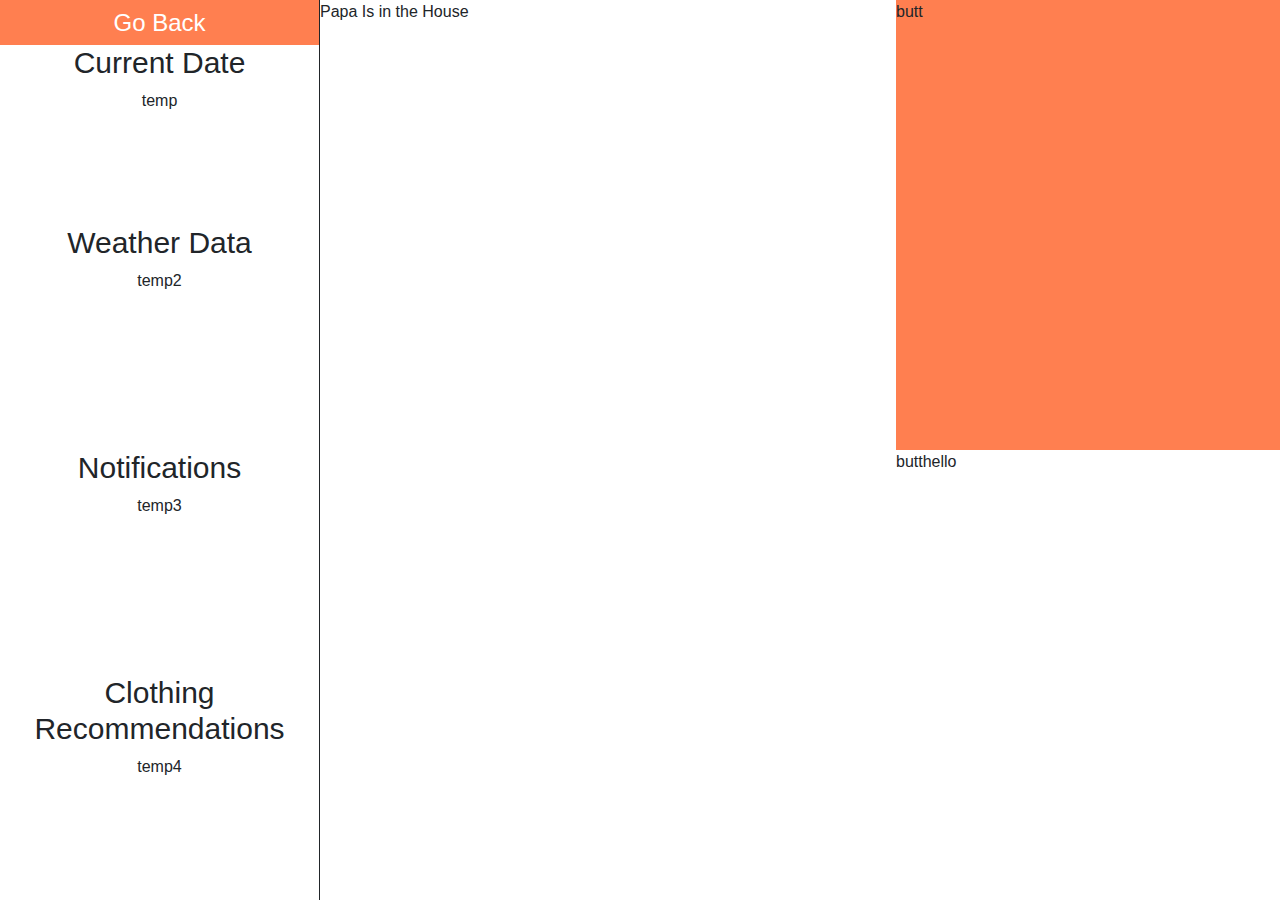
==== daily.html @ 5c29030c "sss" ====
<!DOCTYPE html>
<html>
	<head>
		<title>Daily Schedule</title>
		<link rel="stylesheet" href=".\css\dailyview.css"/>
		<link rel="stylesheet" href=".\css\bootstrap.css"/>
		<script src="./scripts/daily.js" type="text/javascript">
		</script>
	</head>
	<body>
		<div class= "left">
			<span>
				<div id = "datebox" class = "box">
					<button onclick="a()" class = "buttonLeft">Go Back</button>
					<h1 class = "paragraphHead">Current Date</h1>
					<p id = "date" class = "paragraph">temp</p>
				</div>
				<div id = "weatherbox" class = "box">
					<h1 class = "paragraphHead">Weather Data</h1>
					<p id = "weather" class = "paragraph">temp2</p>
				</div>
				<div id= "notificationbox" class = "box">
					<h1 class = "paragraphHead">Notifications</h1>
					<p id = "notification" class = "paragraph">temp3</p>
				</div>
				<div id= "clothesbox" class = "box">
					<h1 class = "paragraphHead">Clothing Recommendations</h1>
					<p id = "clothes" class = "paragraph">temp4</p>
				</div>
			</span>
		</div>
		<div class= "middle">
			<span>
				<div id="08" class = "timebox">
					<p>Papa Is in the House</p>
				</div>
				<div id="09" class = "timebox">
				</div>
				<div id="10" class = "timebox">
				</div>
				<div id="11" class = "timebox">
				</div>
				<div id="12" class = "timebox">
				</div>
				<div id="13" class = "timebox">
				</div>
				<div id="14" class = "timebox">
				</div>
				<div id="15" class = "timebox">
				</div>
				<div id="16" class = "timebox">
				</div>
				<div id="17" class = "timebox">
				</div>
				<div id="18" class = "timebox">
				</div>
				<div id="19" class = "timebox">
				</div>
				<div id="20" class = "timebox">
				</div>
			</span>
		</div>
		<div class = "right">
			<span>
				<div class = "calendar">
					<p>butt</p>
				</div>
				<div class = "events">
					<p>butthello</p>
				</div>
			</div>
		</span>
	</body>
</html>
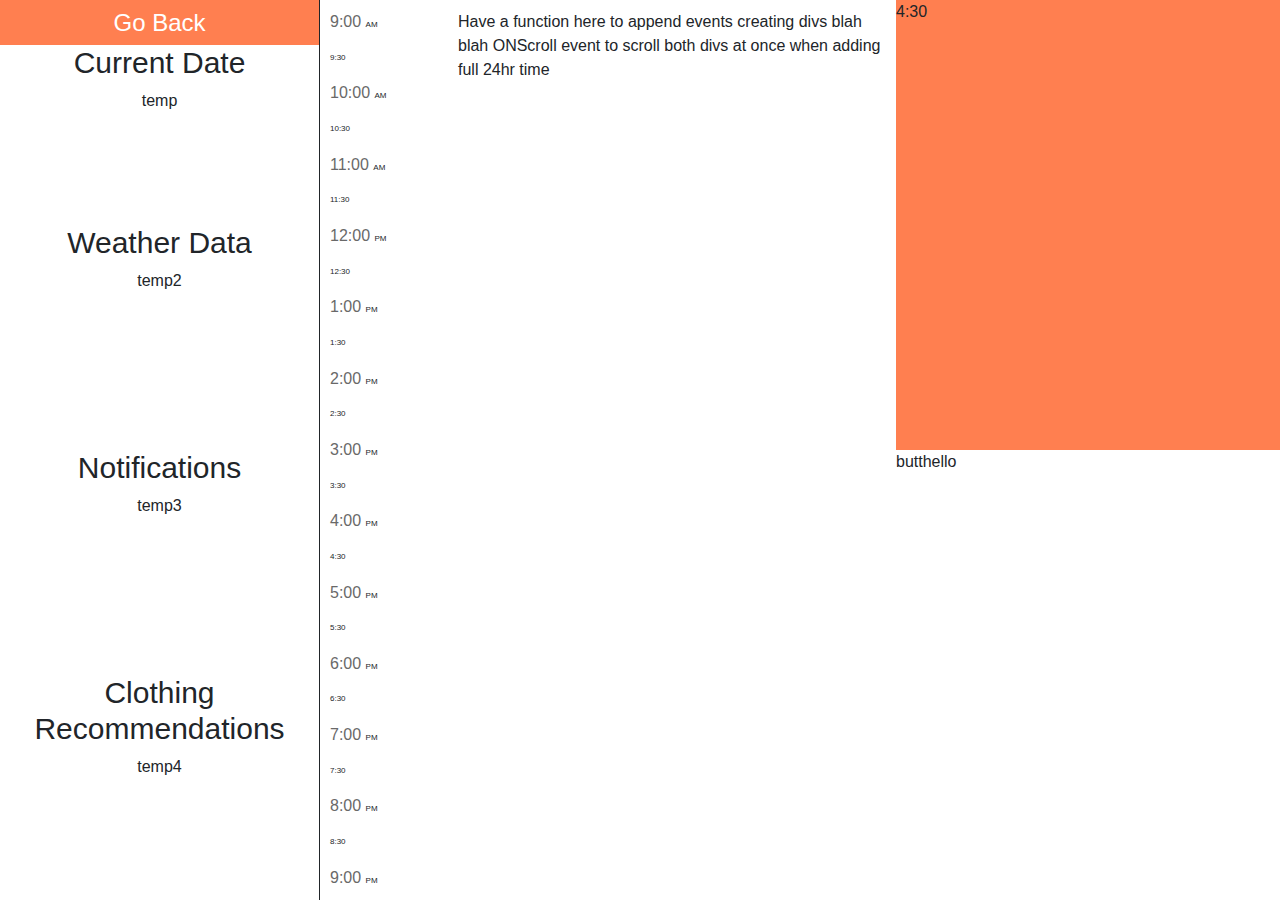
==== commit 9ce124ff: "xd i luv class 'hEE" ====
--- a/daily.html
+++ b/daily.html
@@ -2,7 +2,7 @@
 <html>
 	<head>
 		<title>Daily Schedule</title>
-		<link rel="stylesheet" href=".\css\dailyview.css"/>
+		<link rel="stylesheet" href="css\dailyview.css"/>
 		<link rel="stylesheet" href=".\css\bootstrap.css"/>
 		<script src="./scripts/daily.js" type="text/javascript">
 		</script>
@@ -31,39 +31,43 @@
 		</div>
 		<div class= "middle">
 			<span>
-				<div id="08" class = "timebox">
-					<p>Papa Is in the House</p>
-				</div>
-				<div id="09" class = "timebox">
-				</div>
-				<div id="10" class = "timebox">
-				</div>
-				<div id="11" class = "timebox">
-				</div>
-				<div id="12" class = "timebox">
-				</div>
-				<div id="13" class = "timebox">
-				</div>
-				<div id="14" class = "timebox">
-				</div>
-				<div id="15" class = "timebox">
-				</div>
-				<div id="16" class = "timebox">
-				</div>
-				<div id="17" class = "timebox">
-				</div>
-				<div id="18" class = "timebox">
-				</div>
-				<div id="19" class = "timebox">
-				</div>
-				<div id="20" class = "timebox">
-				</div>
+				<div class="timings">
+			    <div> <span> 9:00 </span> AM </div>
+			    <div> 9:30 </div>
+			    <div> <span> 10:00 </span>AM </div>
+			    <div> 10:30 </div>
+			    <div> <span> 11:00 </span>AM </div>
+			    <div> 11:30 </div>
+			    <div> <span> 12:00 </span>PM </div>
+			    <div> 12:30 </div>
+			    <div> <span> 1:00 </span>PM </div>
+			    <div> 1:30 </div>
+			    <div> <span> 2:00 </span>PM </div>
+			    <div> 2:30 </div>
+			    <div> <span> 3:00 </span>PM </div>
+			    <div> 3:30 </div>
+			    <div> <span> 4:00 </span>PM </div>
+			    <div> 4:30 </div>
+			    <div> <span> 5:00 </span>PM </div>
+			    <div> 5:30 </div>
+			    <div> <span> 6:00 </span>PM </div>
+			    <div> 6:30 </div>
+			    <div> <span> 7:00 </span>PM </div>
+			    <div> 7:30 </div>
+			    <div> <span> 8:00 </span>PM </div>
+			    <div> 8:30 </div>
+			    <div> <span> 9:00 </span>PM </div>
+  			</div>
 			</span>
+		</div>
+		<div class = "middle2">
+			Have a function here to append events creating divs blah blah
+			ONScroll event to scroll both divs at once when adding full 24hr time
 		</div>
 		<div class = "right">
 			<span>
 				<div class = "calendar">
-					<p>butt</p>
+					4:30
 				</div>
 				<div class = "events">
 					<p>butthello</p>
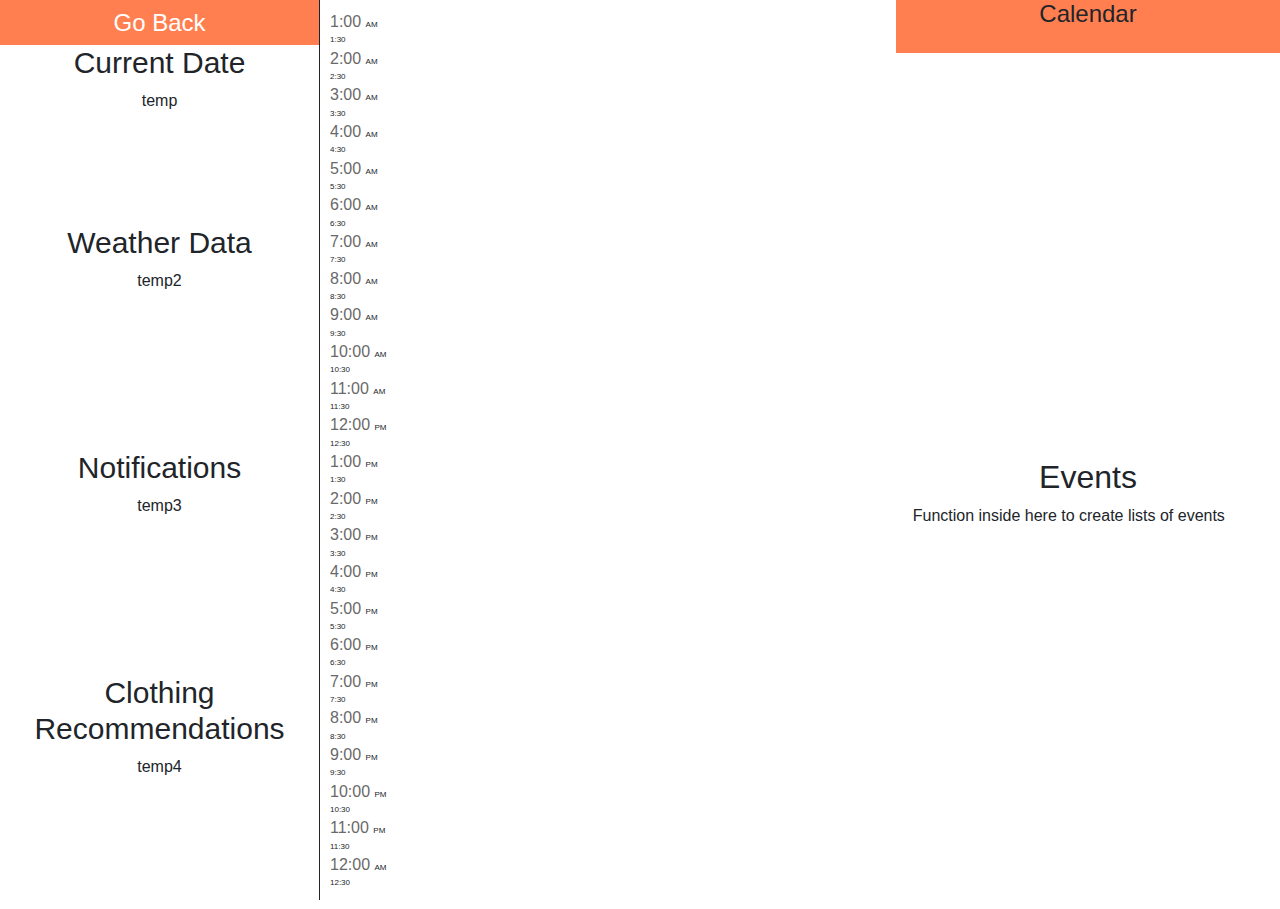
==== commit 7950ae90: "sssss" ====
--- a/daily.html
+++ b/daily.html
@@ -5,6 +5,10 @@
 		<link rel="stylesheet" href="css\dailyview.css"/>
 		<link rel="stylesheet" href=".\css\bootstrap.css"/>
 		<script src="./scripts/daily.js" type="text/javascript">
+		function onScroll(div){
+			var d1 = document.getElementById('t')
+			d1.scrollTop = div.scrollTop;
+		}
 		</script>
 	</head>
 	<body>
@@ -29,9 +33,25 @@
 				</div>
 			</span>
 		</div>
-		<div class= "middle">
+		<div class= "middle" onscroll="onScroll(this)">
 			<span>
 				<div class="timings">
+					<div> <span> 1:00 </span> AM </div>
+					<div> 1:30 </div>
+					<div> <span> 2:00 </span> AM </div>
+					<div> 2:30 </div>
+					<div> <span> 3:00 </span> AM </div>
+					<div> 3:30 </div>
+					<div> <span> 4:00 </span> AM </div>
+				 	<div> 4:30 </div>
+			    <div> <span> 5:00 </span> AM </div>
+			    <div> 5:30 </div>
+					<div> <span> 6:00 </span> AM </div>
+					<div> 6:30 </div>
+					<div> <span> 7:00 </span> AM </div>
+					<div> 7:30 </div>
+					<div> <span> 8:00 </span> AM </div>
+				 	<div> 8:30 </div>
 			    <div> <span> 9:00 </span> AM </div>
 			    <div> 9:30 </div>
 			    <div> <span> 10:00 </span>AM </div>
@@ -57,20 +77,28 @@
 			    <div> <span> 8:00 </span>PM </div>
 			    <div> 8:30 </div>
 			    <div> <span> 9:00 </span>PM </div>
+					<div> 9:30 </div>
+					<div> <span> 10:00 </span>PM </div>
+			    <div> 10:30 </div>
+					<div> <span> 11:00 </span>PM </div>
+					<div> 11:30 </div>
+					<div> <span> 12:00 </span>AM </div>
+			    <div> 12:30 </div>
   			</div>
 			</span>
 		</div>
-		<div class = "middle2">
-			Have a function here to append events creating divs blah blah
-			ONScroll event to scroll both divs at once when adding full 24hr time
-		</div>
 		<div class = "right">
 			<span>
-				<div class = "calendar">
-					4:30
+				<div class = "calendarContainer">
+					<h2 class = "headers">Calendar</h2>
+					<div class = "calendar">
+					</div
 				</div>
 				<div class = "events">
-					<p>butthello</p>
+					<h2> Events </h2>
+					<div class = "eventContainer">
+						Function inside here to create lists of events
+					</div>
 				</div>
 			</div>
 		</span>
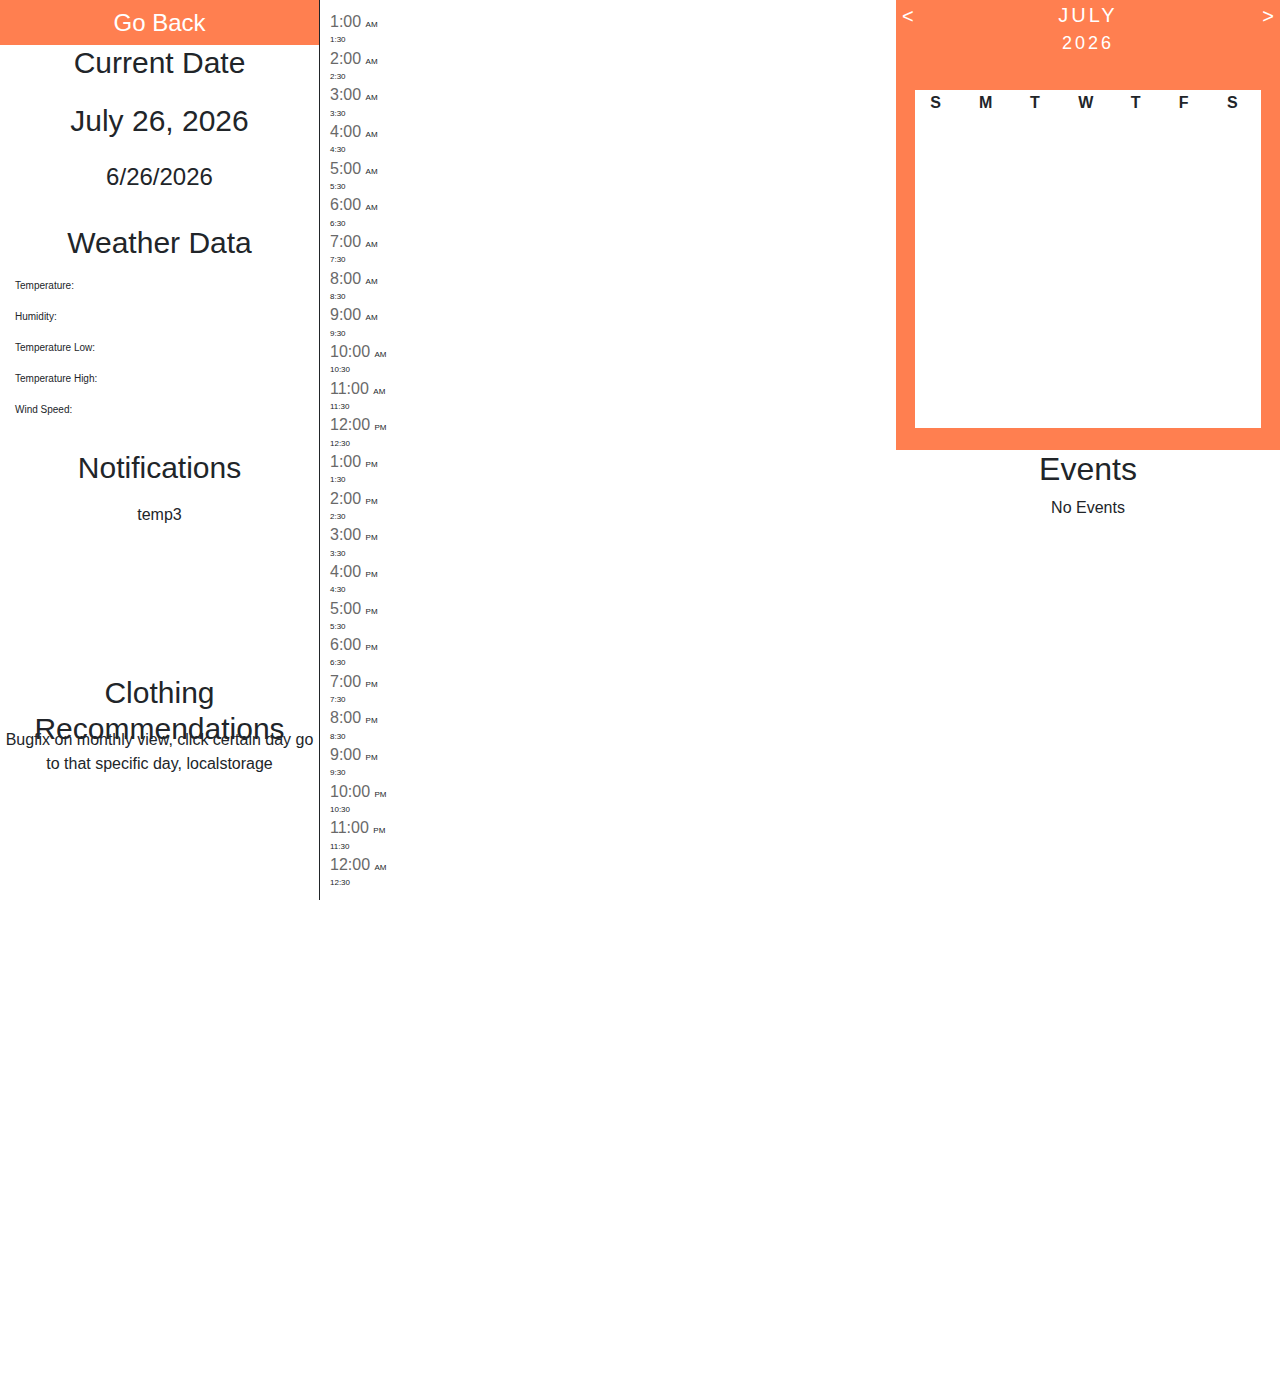
==== commit 18b499d6: ".." ====
--- a/daily.html
+++ b/daily.html
@@ -4,12 +4,6 @@
 		<title>Daily Schedule</title>
 		<link rel="stylesheet" href="css\dailyview.css"/>
 		<link rel="stylesheet" href=".\css\bootstrap.css"/>
-		<script src="./scripts/daily.js" type="text/javascript">
-		function onScroll(div){
-			var d1 = document.getElementById('t')
-			d1.scrollTop = div.scrollTop;
-		}
-		</script>
 	</head>
 	<body>
 		<div class= "left">
@@ -17,11 +11,18 @@
 				<div id = "datebox" class = "box">
 					<button onclick="a()" class = "buttonLeft">Go Back</button>
 					<h1 class = "paragraphHead">Current Date</h1>
-					<p id = "date" class = "paragraph">temp</p>
+					<p id = "dateWord">tee</p>
+					<p id = "date">temp</p>
 				</div>
 				<div id = "weatherbox" class = "box">
 					<h1 class = "paragraphHead">Weather Data</h1>
-					<p id = "weather" class = "paragraph">temp2</p>
+					<div id = "box">
+						<p id = "tempoutput">Temperature: </p>
+						<p id = "humidoutput">Humidity: </p>
+						<p id = "tempminoutput">Temperature Low: </p>
+						<p id = "tempmaxoutput">Temperature High: </p>
+						<p id = "windspeedoutput">Wind Speed: </p>
+					</div>
 				</div>
 				<div id= "notificationbox" class = "box">
 					<h1 class = "paragraphHead">Notifications</h1>
@@ -29,11 +30,11 @@
 				</div>
 				<div id= "clothesbox" class = "box">
 					<h1 class = "paragraphHead">Clothing Recommendations</h1>
-					<p id = "clothes" class = "paragraph">temp4</p>
+					<p id = "clothes" class = "paragraph">Bugfix on monthly view, click certain day go to that specific day, localstorage</p>
 				</div>
 			</span>
 		</div>
-		<div class= "middle" onscroll="onScroll(this)">
+		<div class= "middle">
 			<span>
 				<div class="timings">
 					<div> <span> 1:00 </span> AM </div>
@@ -90,17 +91,48 @@
 		<div class = "right">
 			<span>
 				<div class = "calendarContainer">
-					<h2 class = "headers">Calendar</h2>
-					<div class = "calendar">
-					</div
+					<div class="month" class="container">
+							<span style="float: left;"><button class="changeButton" onclick="changeMonth(-1);">&#x3C;</button></span>
+							<span id="month-name">May</span>
+							<span style="float: right;"><button class="changeButton" onclick="changeMonth(1);">&#x3E;</button></span>
+						<br>
+						<span id="year" style="font-size:18px">2018</span>
+					</div>
+					<div class = "calendar" style="width: 90%; margin-left: 5%;">
+						<table>
+							<thead>
+								<tr class="weekdays">
+			            <th>S</th>
+									<th>M</th>
+									<th>T</th>
+									<th>W</th>
+									<th>T</th>
+									<th>F</th>
+									<th>S</th>
+								</tr>
+							</thead>
+							<tbody class="days" id="days">
+							</tbody>
+						</table>
+					</div>
 				</div>
 				<div class = "events">
 					<h2> Events </h2>
 					<div class = "eventContainer">
-						Function inside here to create lists of events
+						<div class = "eventDiv">
+							<p id = "eventText"></p>
+						</div>
 					</div>
 				</div>
 			</div>
 		</span>
+		<script async defer src="https://apis.google.com/js/api.js"
+			onload="this.onload=function(){};handleClientLoad();"
+			onreadystatechange="if (this.readyState === 'complete') this.onload()">
+		</script>
+		<script type="text/javascript" src=".\scripts\daily.js"></script>
+		<script src="./scripts/daily.js" type="text/javascript">
+		</script>
+
 	</body>
 </html>
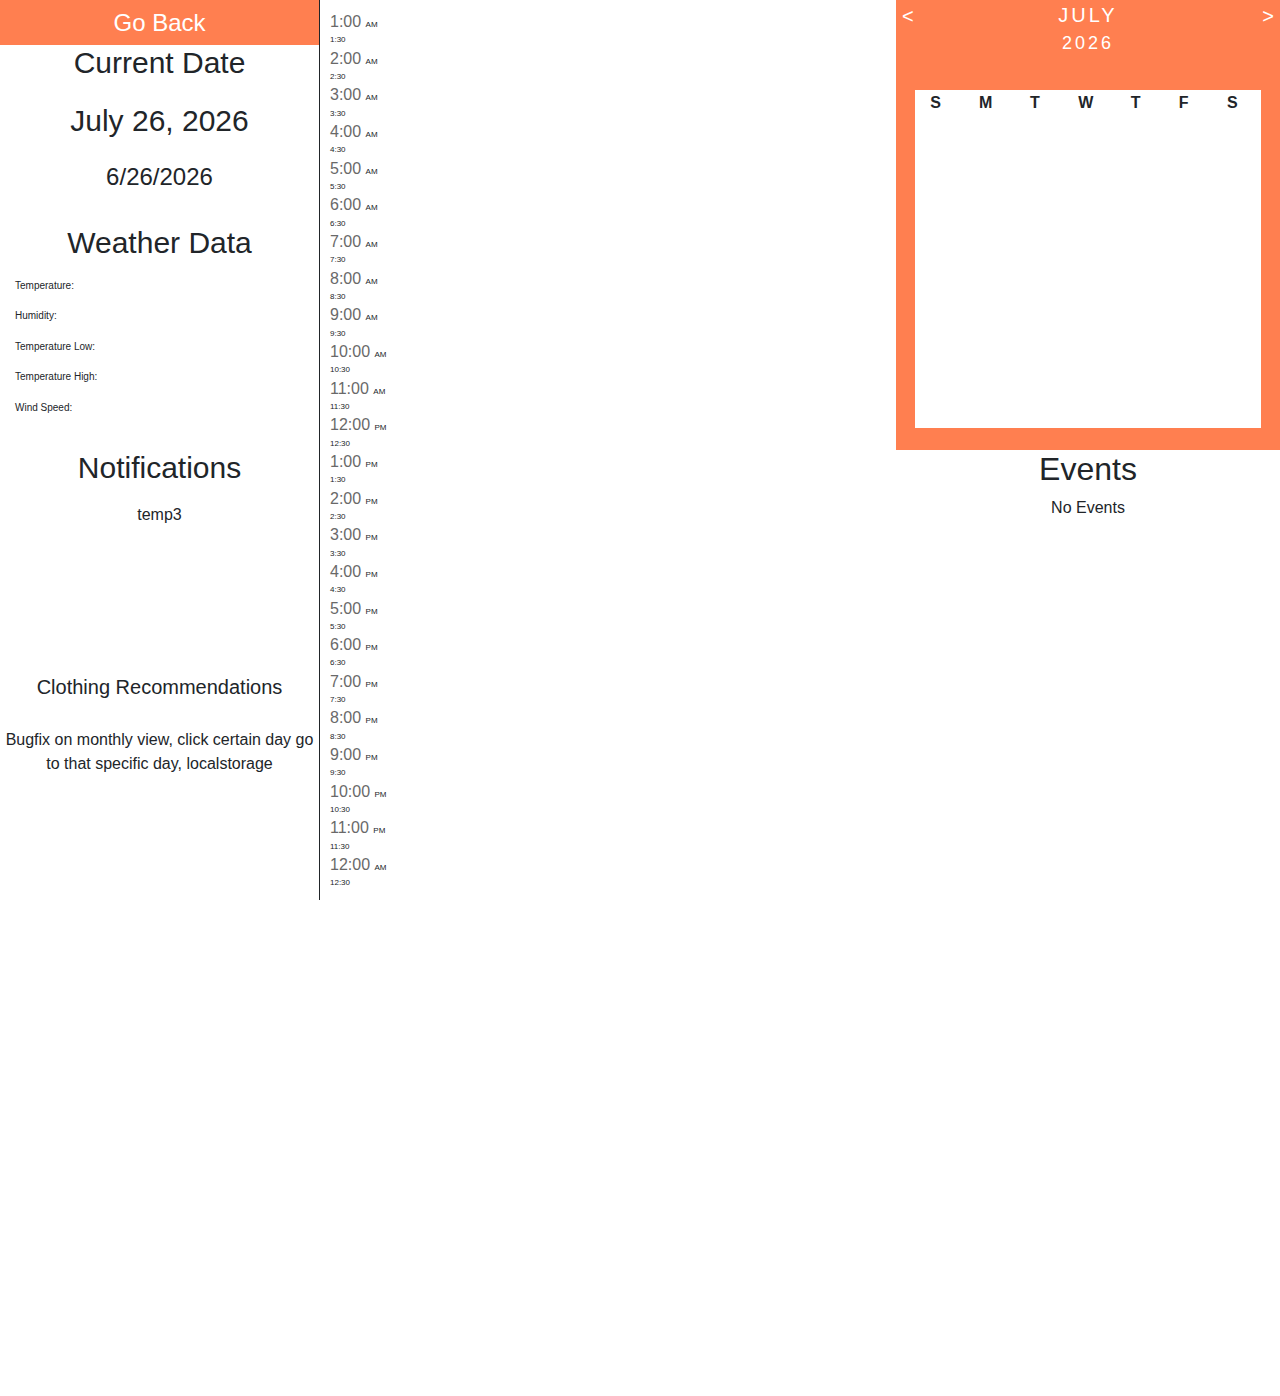
==== commit b92f93ca: "edits" ====
--- a/daily.html
+++ b/daily.html
@@ -29,7 +29,7 @@
 					<p id = "notification" class = "paragraph">temp3</p>
 				</div>
 				<div id= "clothesbox" class = "box">
-					<h1 class = "paragraphHead">Clothing Recommendations</h1>
+					<h1 id = "clothingHeader" class = "paragraphHead">Clothing Recommendations</h1>
 					<p id = "clothes" class = "paragraph">Bugfix on monthly view, click certain day go to that specific day, localstorage</p>
 				</div>
 			</span>
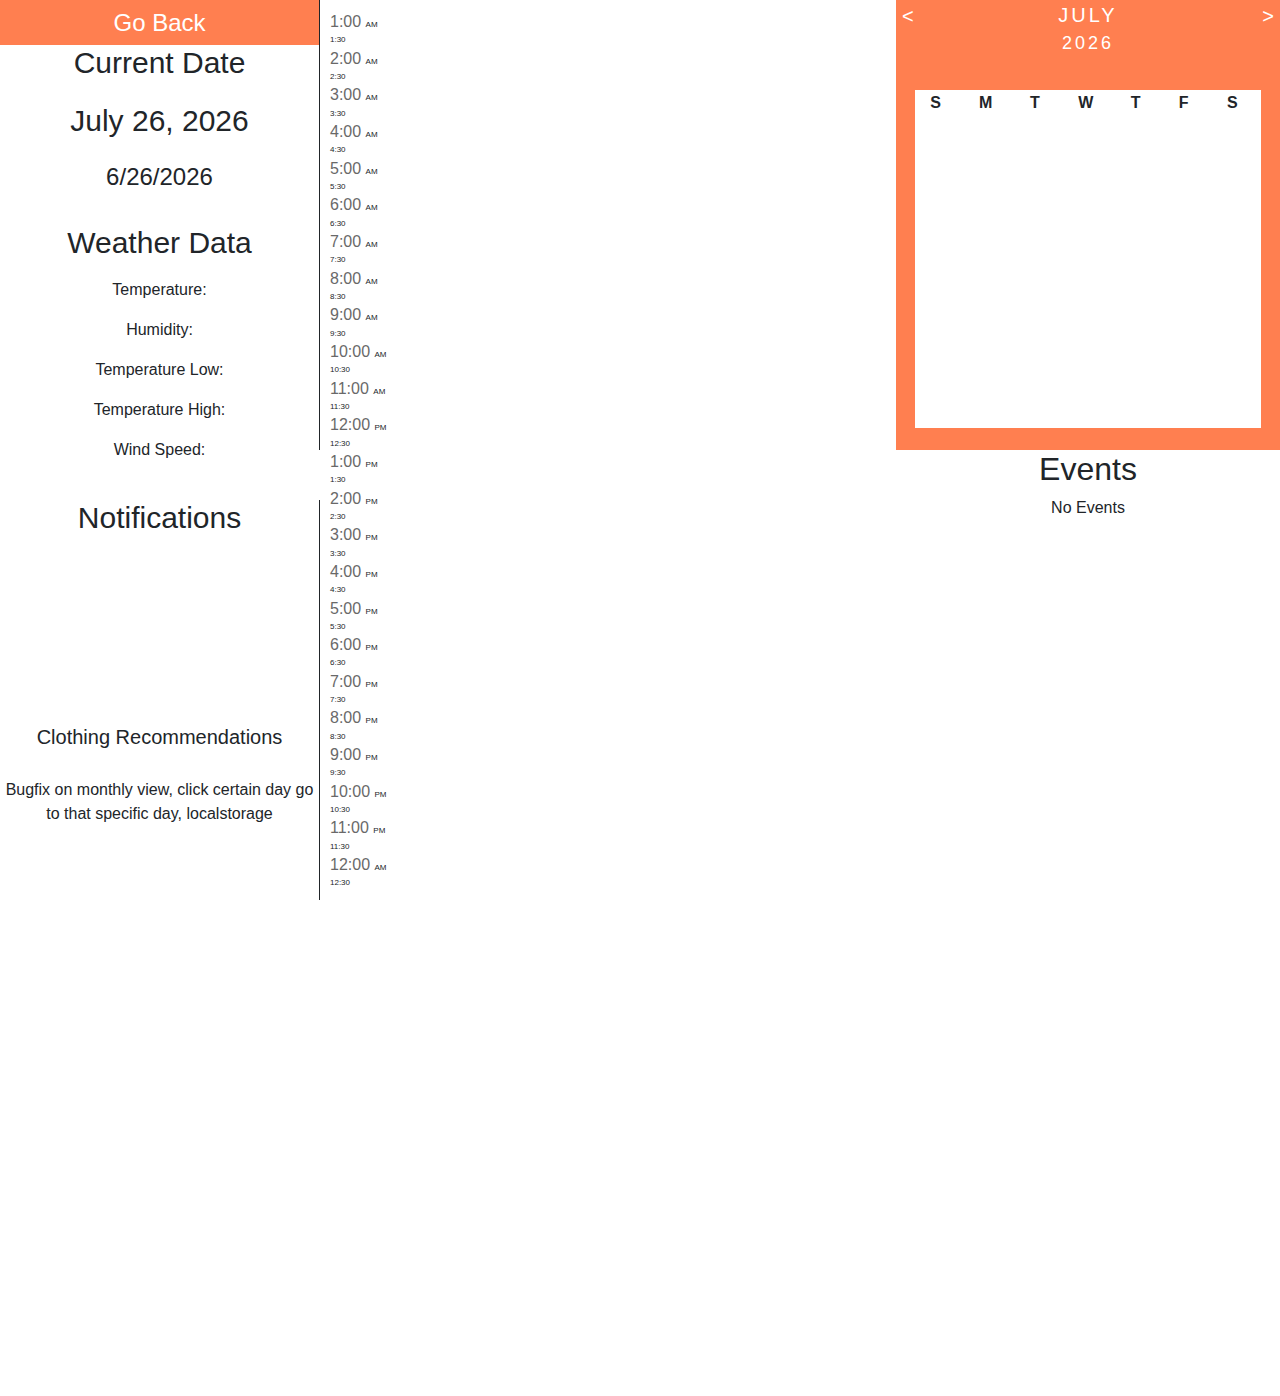
==== commit 2c1b8ba9: "Fixed bugs and added to the daily view" ====
--- a/daily.html
+++ b/daily.html
@@ -4,29 +4,30 @@
 		<title>Daily Schedule</title>
 		<link rel="stylesheet" href="css\dailyview.css"/>
 		<link rel="stylesheet" href=".\css\bootstrap.css"/>
+		<script src="https://ajax.googleapis.com/ajax/libs/jquery/2.1.3/jquery.min.js"></script>
 	</head>
 	<body>
 		<div class= "left">
 			<span>
 				<div id = "datebox" class = "box">
-					<button onclick="a()" class = "buttonLeft">Go Back</button>
+					<button onclick="window.location = './index.html'" class = "buttonLeft">Go Back</button>
 					<h1 class = "paragraphHead">Current Date</h1>
 					<p id = "dateWord">tee</p>
 					<p id = "date">temp</p>
 				</div>
 				<div id = "weatherbox" class = "box">
 					<h1 class = "paragraphHead">Weather Data</h1>
-					<div id = "box">
-						<p id = "tempoutput">Temperature: </p>
-						<p id = "humidoutput">Humidity: </p>
-						<p id = "tempminoutput">Temperature Low: </p>
-						<p id = "tempmaxoutput">Temperature High: </p>
-						<p id = "windspeedoutput">Wind Speed: </p>
+					<div id = "weather-data">
+						<p id = "temp-out">Temperature: </p>
+						<p id = "humid-out">Humidity: </p>
+						<p id = "temp-min-out">Temperature Low: </p>
+						<p id = "temp-max-out">Temperature High: </p>
+						<p id = "windspeed-out">Wind Speed: </p>
 					</div>
 				</div>
 				<div id= "notificationbox" class = "box">
 					<h1 class = "paragraphHead">Notifications</h1>
-					<p id = "notification" class = "paragraph">temp3</p>
+					<p id = "notification" class = "paragraph"></p>
 				</div>
 				<div id= "clothesbox" class = "box">
 					<h1 id = "clothingHeader" class = "paragraphHead">Clothing Recommendations</h1>
@@ -126,10 +127,6 @@
 				</div>
 			</div>
 		</span>
-		<script async defer src="https://apis.google.com/js/api.js"
-			onload="this.onload=function(){};handleClientLoad();"
-			onreadystatechange="if (this.readyState === 'complete') this.onload()">
-		</script>
 		<script type="text/javascript" src=".\scripts\daily.js"></script>
 		<script src="./scripts/daily.js" type="text/javascript">
 		</script>
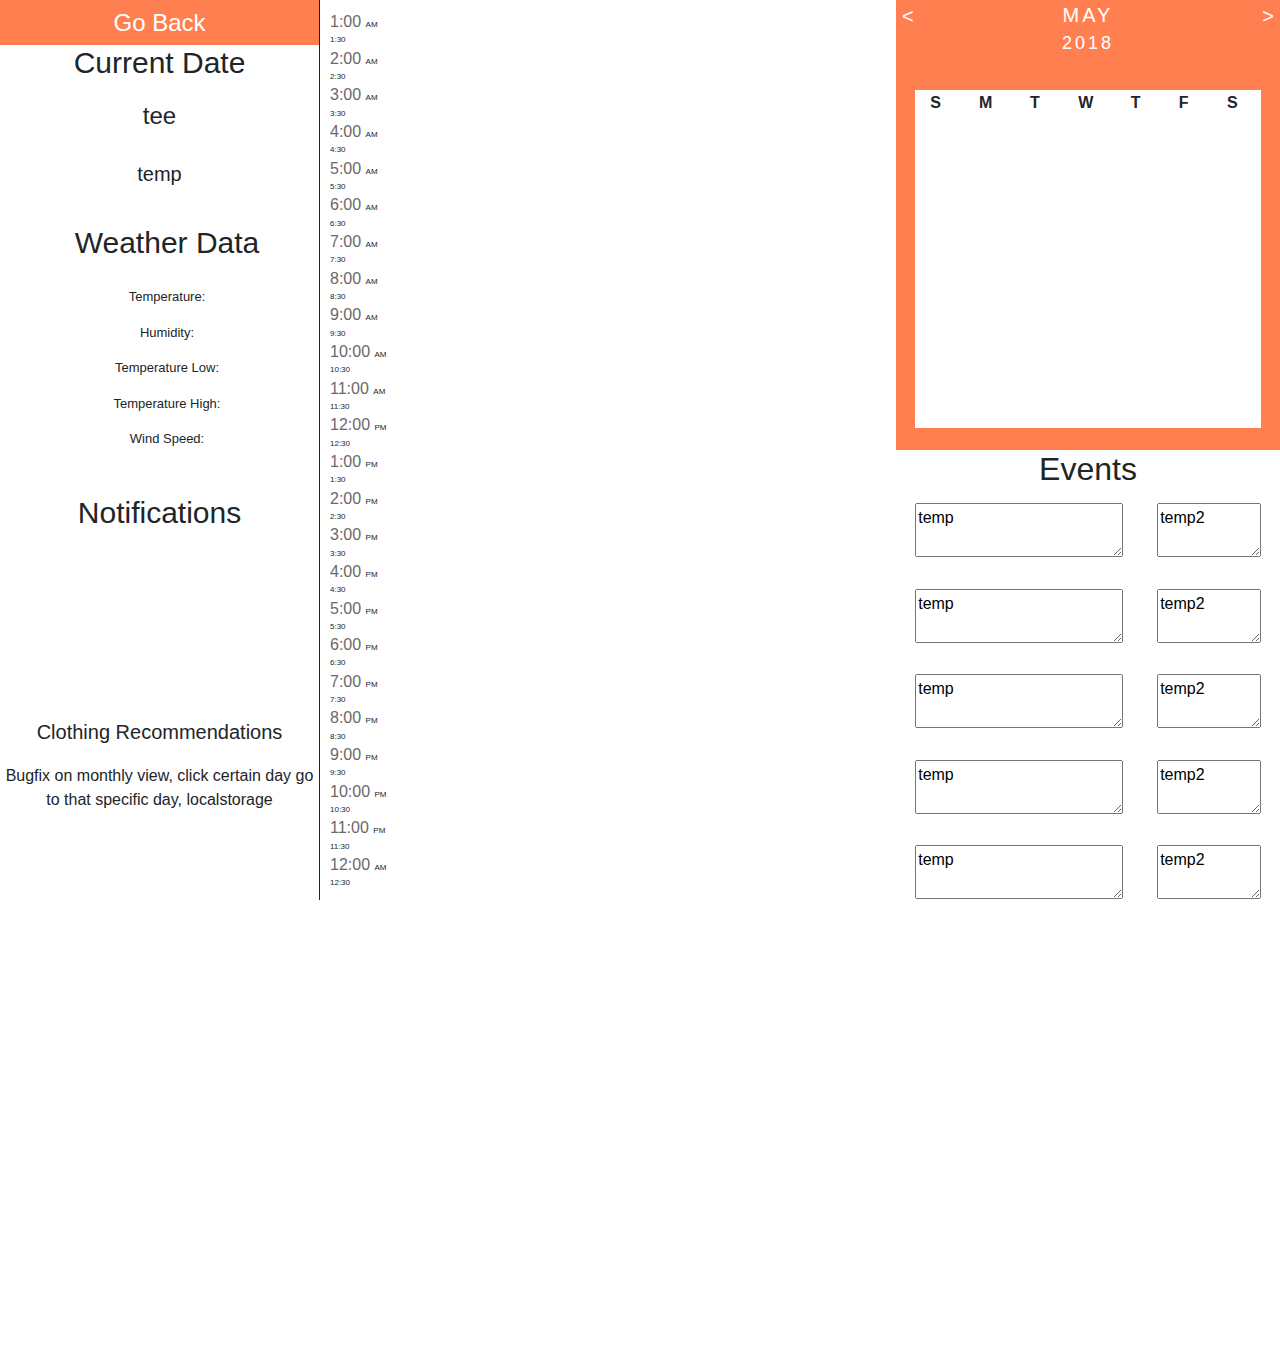
==== commit 3dc2edde: "edited some stuff" ====
--- a/daily.html
+++ b/daily.html
@@ -118,10 +118,51 @@
 					</div>
 				</div>
 				<div class = "events">
-					<h2> Events </h2>
+					<h2 id="eventhead"> Events </h2>
 					<div class = "eventContainer">
 						<div class = "eventDiv">
-							<p id = "eventText"></p>
+							<div class = "createableDiv">
+								<span>
+									<textarea id = "eventName" readonly>temp</textarea>
+									<textarea id = "eventTime" readonly>temp2</textarea>
+								</span>
+							</div>
+							<div class = "createableDiv">
+								<span>
+									<textarea id = "eventName" readonly>temp</textarea>
+									<textarea id = "eventTime" readonly>temp2</textarea>
+								</span>
+							</div>
+							<div class = "createableDiv">
+								<span>
+									<textarea id = "eventName" readonly>temp</textarea>
+									<textarea id = "eventTime" readonly>temp2</textarea>
+								</span>
+							</div>
+							<div class = "createableDiv">
+								<span>
+									<textarea id = "eventName" readonly>temp</textarea>
+									<textarea id = "eventTime" readonly>temp2</textarea>
+								</span>
+							</div>
+							<div class = "createableDiv">
+								<span>
+									<textarea id = "eventName" readonly>temp</textarea>
+									<textarea id = "eventTime" readonly>temp2</textarea>
+								</span>
+							</div>
+							<div class = "createableDiv">
+								<span>
+									<textarea id = "eventName" readonly>temp</textarea>
+									<textarea id = "eventTime" readonly>temp2</textarea>
+								</span>
+							</div>
+							<div class = "createableDiv">
+								<span>
+									<textarea id = "eventName" readonly>temp</textarea>
+									<textarea id = "eventTime" readonly>temp2</textarea>
+								</span>
+							</div>
 						</div>
 					</div>
 				</div>
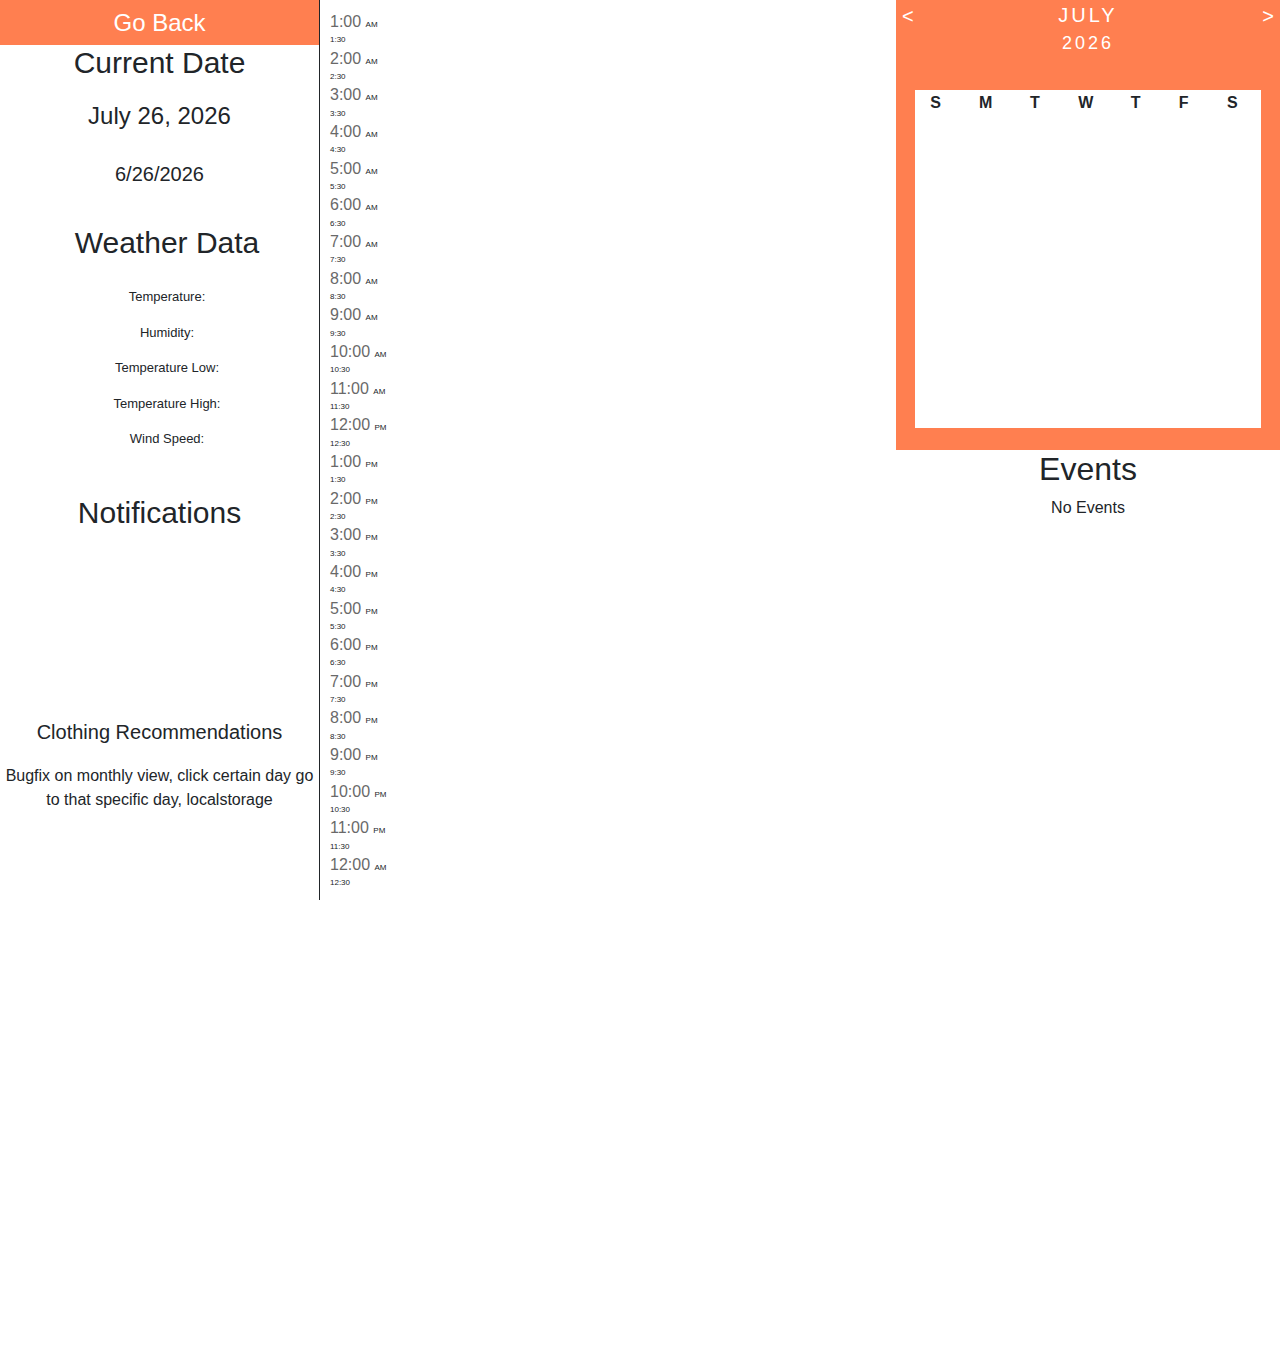
==== commit 040331cf: "revert" ====
--- a/daily.html
+++ b/daily.html
@@ -118,51 +118,10 @@
 					</div>
 				</div>
 				<div class = "events">
-					<h2 id="eventhead"> Events </h2>
+					<h2> Events </h2>
 					<div class = "eventContainer">
 						<div class = "eventDiv">
-							<div class = "createableDiv">
-								<span>
-									<textarea id = "eventName" readonly>temp</textarea>
-									<textarea id = "eventTime" readonly>temp2</textarea>
-								</span>
-							</div>
-							<div class = "createableDiv">
-								<span>
-									<textarea id = "eventName" readonly>temp</textarea>
-									<textarea id = "eventTime" readonly>temp2</textarea>
-								</span>
-							</div>
-							<div class = "createableDiv">
-								<span>
-									<textarea id = "eventName" readonly>temp</textarea>
-									<textarea id = "eventTime" readonly>temp2</textarea>
-								</span>
-							</div>
-							<div class = "createableDiv">
-								<span>
-									<textarea id = "eventName" readonly>temp</textarea>
-									<textarea id = "eventTime" readonly>temp2</textarea>
-								</span>
-							</div>
-							<div class = "createableDiv">
-								<span>
-									<textarea id = "eventName" readonly>temp</textarea>
-									<textarea id = "eventTime" readonly>temp2</textarea>
-								</span>
-							</div>
-							<div class = "createableDiv">
-								<span>
-									<textarea id = "eventName" readonly>temp</textarea>
-									<textarea id = "eventTime" readonly>temp2</textarea>
-								</span>
-							</div>
-							<div class = "createableDiv">
-								<span>
-									<textarea id = "eventName" readonly>temp</textarea>
-									<textarea id = "eventTime" readonly>temp2</textarea>
-								</span>
-							</div>
+							<p id = "eventText"></p>
 						</div>
 					</div>
 				</div>
